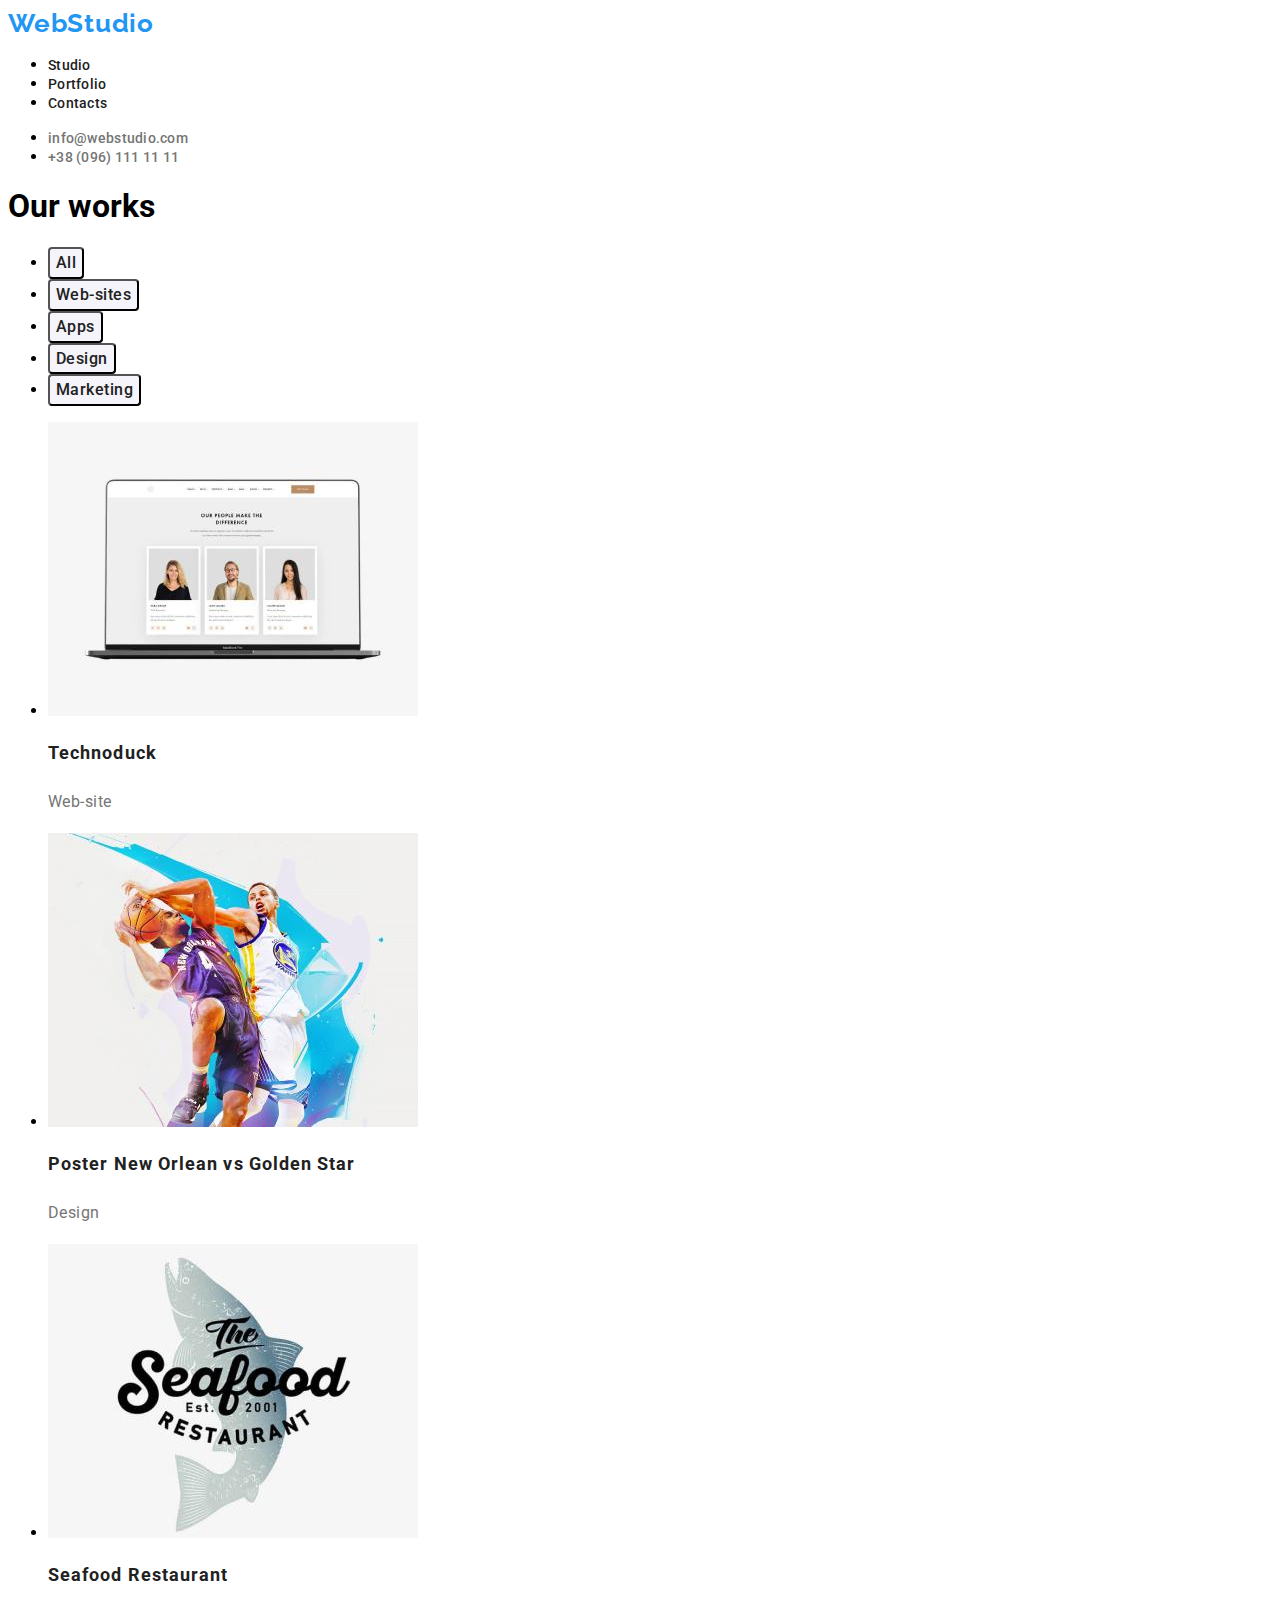
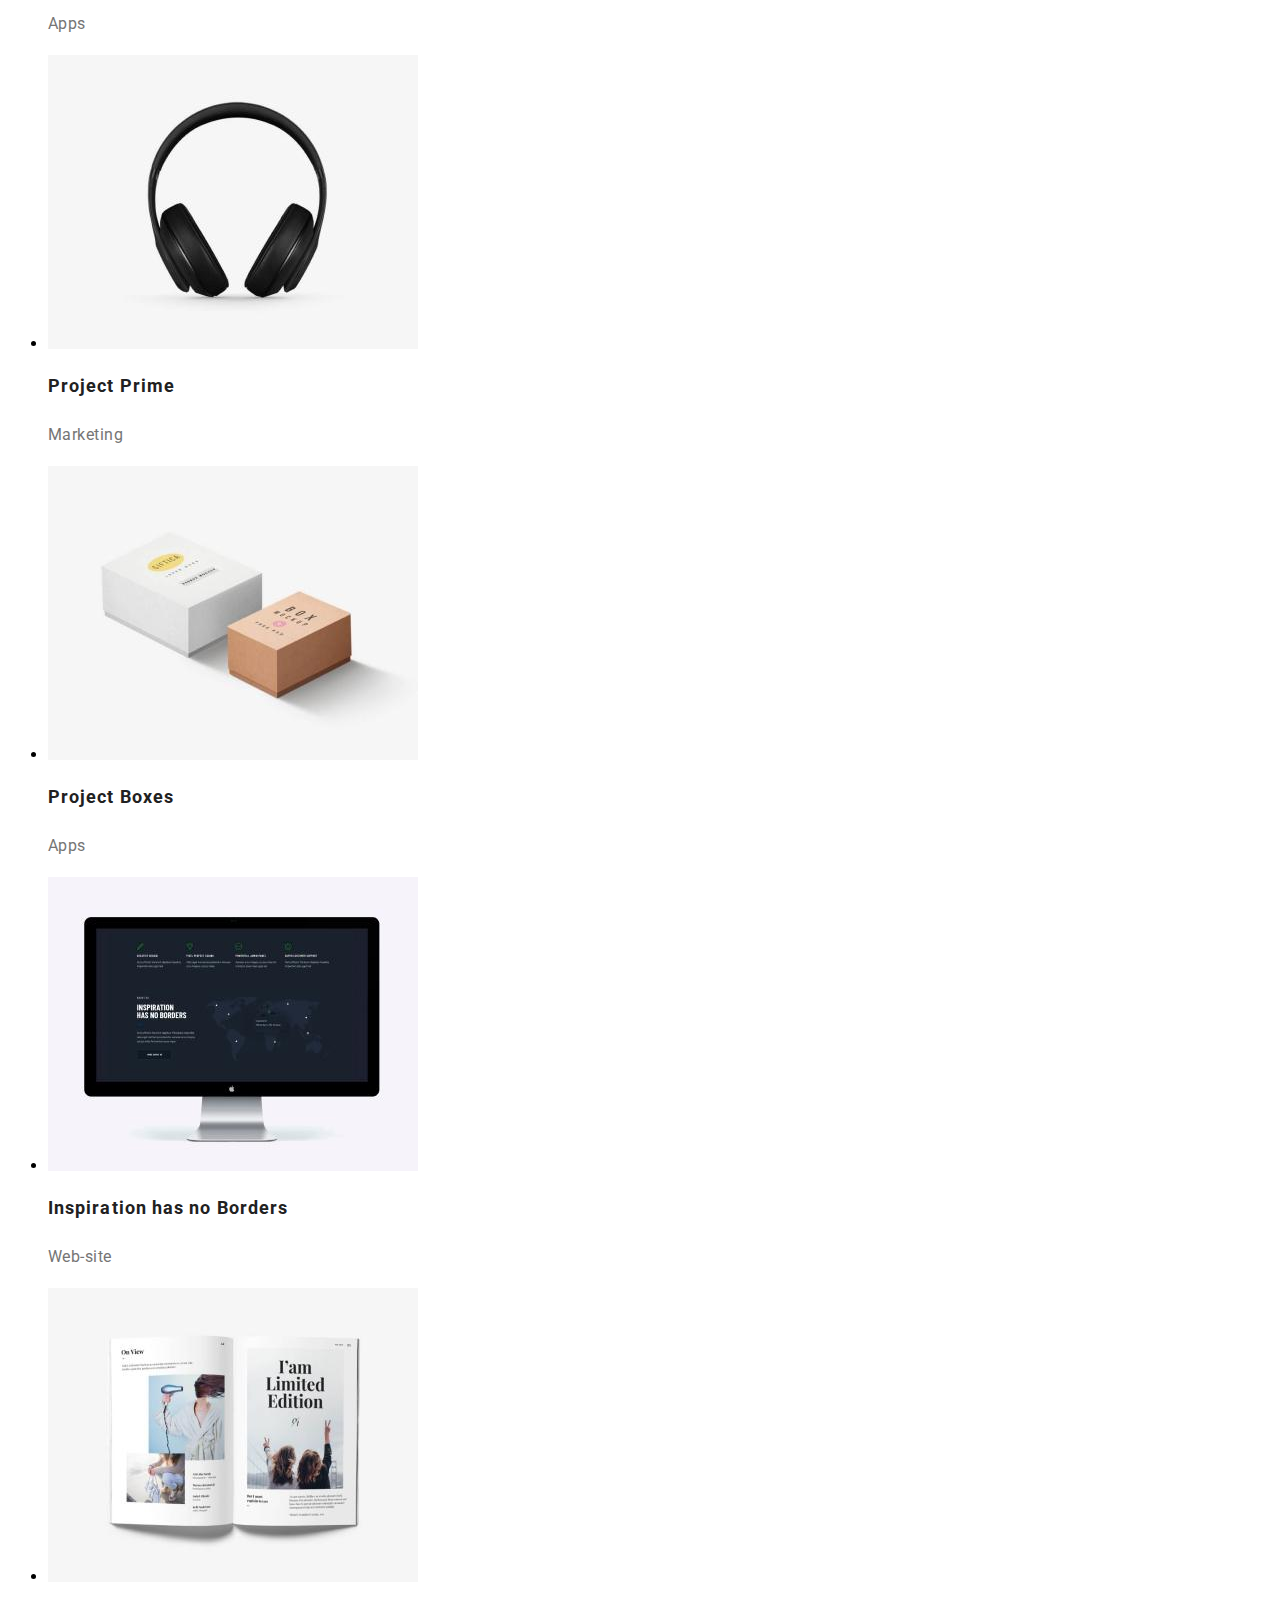
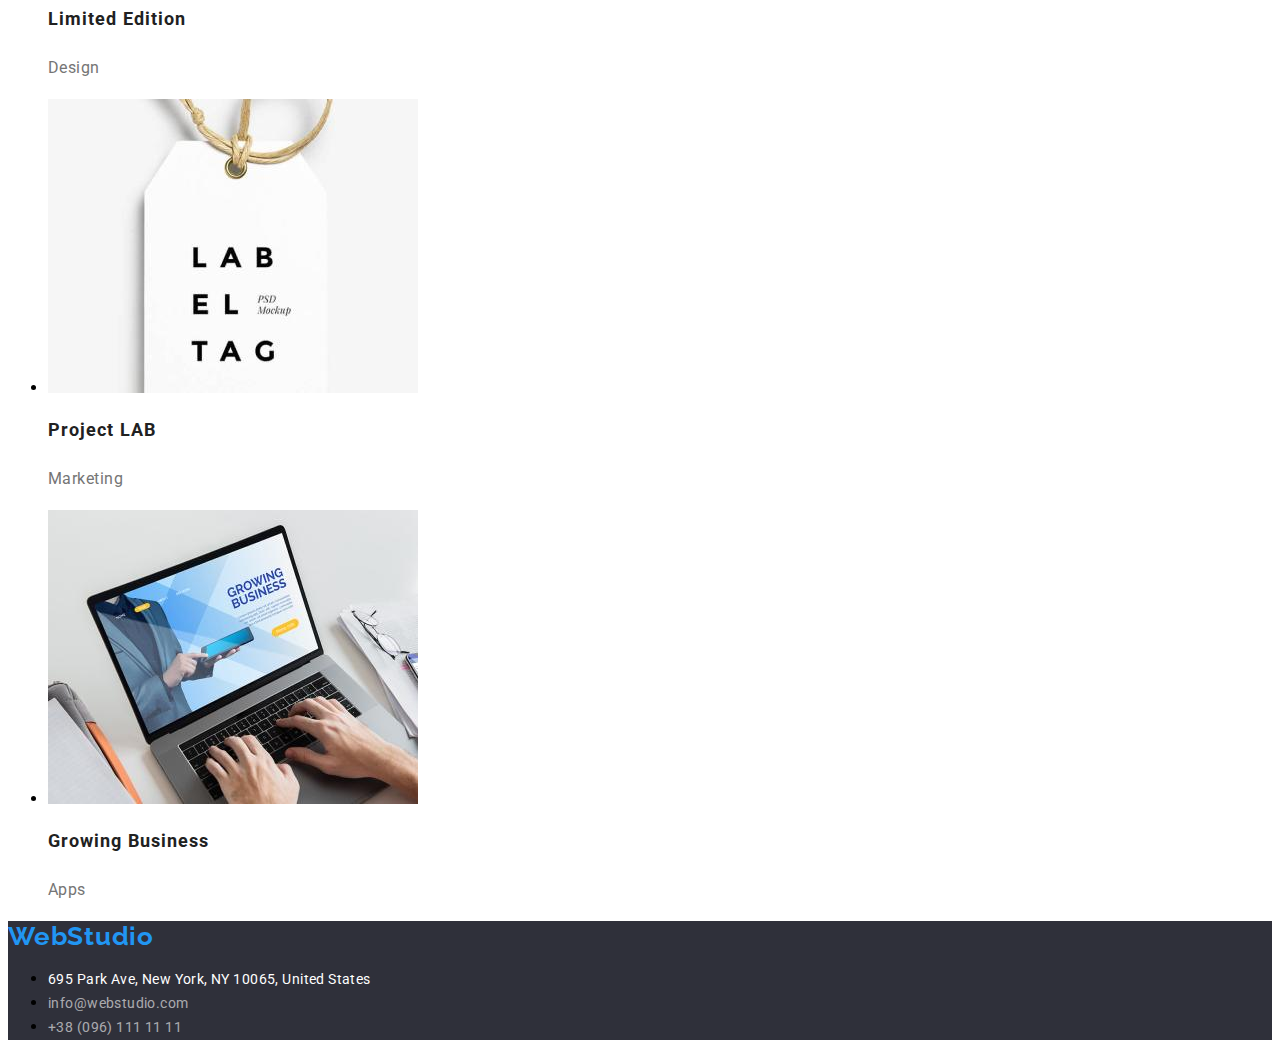
==== portfolio.html @ 2d48340a "Add page portfolio and styles" ====
<!DOCTYPE html>
<html lang="en">
  <head>
    <meta charset="UTF-8" />
    <meta http-equiv="X-UA-Compatible" content="IE=edge" />
    <meta name="viewport" content="width=device-width, initial-scale=1.0" />
    <title>WebStudio</title>
    <link rel="preconnect" href="https://fonts.googleapis.com" />
    <link rel="preconnect" href="https://fonts.gstatic.com" crossorigin />
    <link
      href="https://fonts.googleapis.com/css2?family=Raleway:wght@700&family=Roboto:wght@400;500;700;900&display=swap"
      rel="stylesheet"
    />
    <link rel="stylesheet" href="./styles/style.css" />
  </head>
  <body>
    <header>
      <nav>
        <a class="logo" href="./">WebStudio</a>
        <ul>
          <li class="nav-list-item">
            <a href="./">Studio</a>
          </li>
          <li class="nav-list-item">
            <a href="./portfolio.html">Portfolio</a>
          </li>
          <li class="nav-list-item">
            <a href="#">Contacts</a>
          </li>
        </ul>
      </nav>
      <ul>
        <li class="contHead-list-item">
          <a href="mailto:info@webstudio.com">info@webstudio.com</a>
        </li>
        <li class="contHead-list-item">
          <a href="tel:+380961111111">+38 (096) 111 11 11</a>
        </li>
      </ul>
    </header>

    <main>
      <section>
        <h1>Our works</h1>
        <ul>
          <li class="portfolio-btn-list-item">
            <button type="button">All</button>
          </li>
          <li class="portfolio-btn-list-item">
            <button type="button">Web-sites</button>
          </li>
          <li class="portfolio-btn-list-item">
            <button type="button">Apps</button>
          </li>
          <li class="portfolio-btn-list-item">
            <button type="button">Design</button>
          </li>
          <li class="portfolio-btn-list-item">
            <button type="button">Marketing</button>
          </li>
        </ul>
        <ul>
          <li class="portfolio-works-list-item">
            <img
              src="./images/portfolio_1.jpg"
              alt="Laptop with people on the screen"
            />
            <h2>Technoduck</h2>
            <p>Web-site</p>
          </li>
          <li class="portfolio-works-list-item">
            <img
              src="./images/portfolio_2.jpg"
              alt="Two basketbol players are tackeling"
            />
            <h2>Poster New Orlean vs Golden Star</h2>
            <p>Design</p>
          </li>
          <li class="portfolio-works-list-item">
            <img
              src="./images/portfolio_3.jpg"
              alt="The logo of the seafood restaurant"
            />
            <h2>Seafood Restaurant</h2>
            <p>Apps</p>
          </li>
          <li class="portfolio-works-list-item">
            <img src="./images/portfolio_4.jpg" alt="Black speakers" />
            <h2>Project Prime</h2>
            <p>Marketing</p>
          </li>
          <li class="portfolio-works-list-item">
            <img src="./images/portfolio_5.jpg" alt="Two boxes" />
            <h2>Project Boxes</h2>
            <p>Apps</p>
          </li>
          <li class="portfolio-works-list-item">
            <img src="./images/portfolio_6.jpg" alt="Screen with data" />
            <h2>Inspiration has no Borders</h2>
            <p>Web-site</p>
          </li>
          <li class="portfolio-works-list-item">
            <img src="./images/portfolio_7.jpg" alt="Magazine with photos" />
            <h2>Limited Edition</h2>
            <p>Design</p>
          </li>
          <li class="portfolio-works-list-item">
            <img src="./images/portfolio_8.jpg" alt="Lable tag" />
            <h2>Project LAB</h2>
            <p>Marketing</p>
          </li>
          <li class="portfolio-works-list-item">
            <img
              src="./images/portfolio_9.jpg"
              alt="A man is taping on the laptop"
            />
            <h2>Growing Business</h2>
            <p>Apps</p>
          </li>
        </ul>
      </section>
    </main>

    <footer>
      <a class="logo" href="./">WebStudio</a>
      <address>
        <ul>
          <li class="foo-list-item">
            <a
              class="foo-address"
              href="https://goo.gl/maps/jDkXbrxse3E37bwd8"
              target="_blank"
              rel="noopener noreferrer nofollow"
              >695 Park Ave, New York, NY 10065, United States</a
            >
          </li>
          <li class="foo-list-item">
            <a href="mailto:info@webstudio.com">info@webstudio.com</a>
          </li>
          <li class="foo-list-item">
            <a href="tel:+380961111111">+38 (096) 111 11 11</a>
          </li>
        </ul>
      </address>
    </footer>
  </body>
</html>
---- styles/style.css ----
:root {
  --color-txt-primary: #212121;
  --color-txt-secondary: #757575;
  --color-txt-accent-primary: #2196f3;
  --color-txt-accent-secondary: #ffffff;
  --color-txt-contacts: rgba(255, 255, 255, 0.6);
  --color-bg-primary: #ffffff;
  --color-bg-secondary: #2f303a;
}

body {
  background-color: var(--color-txt-accent-secondary);

  font-family: "Roboto", sans-serif;
  font-weight: 400;
}

.logo {
  color: var(--color-txt-accent-primary);

  font-family: "Raleway", sans-serif;
  font-weight: 700;
  font-size: 26px;
  line-height: 1.19;
  letter-spacing: 0.03em;
  text-decoration: none;
}

.nav-list-item > a {
  color: var(--color-txt-primary);

  font-weight: 500;
  font-size: 14px;
  line-height: 1.14;
  letter-spacing: 0.02em;
  text-decoration: none;
}

.contHead-list-item > a {
  color: var(--color-txt-secondary);

  font-weight: 500;
  font-size: 14px;
  line-height: 1.14;
  letter-spacing: 0.02em;
  text-decoration: none;
}

.nav-list-item > a:hover,
.nav-list-item > a:focus,
.contHead-list-item > a:hover,
.contHead-list-item > a:focus {
  color: var(--color-txt-accent-primary);
}

.hero {
  background-color: var(--color-bg-secondary);
}

.hero > h1 {
  color: var(--color-bg-primary);

  font-weight: 900;
  font-size: 44px;
  line-height: 1.36;
  text-align: center;
  letter-spacing: 0.06em;
  text-transform: uppercase;
}

.hero > button {
  color: var(--color-bg-primary);
  background-color: var(--color-txt-accent-primary);

  font-family: inherit;
  font-weight: 700;
  font-size: 16px;
  line-height: 1.88;
  text-align: center;
  letter-spacing: 0.06em;

  box-shadow: 0px 4px 4px rgba(0, 0, 0, 0.15);
  border-radius: 4px;
}

.adv-list-item > h3 {
  color: var(--color-txt-primary);

  font-weight: 700;
  font-size: 14px;
  line-height: 1.14;
  letter-spacing: 0.03em;
  text-transform: uppercase;
}

.adv-list-item > p {
  color: var(--color-txt-secondary);

  font-size: 14px;
  line-height: 1.71;
  letter-spacing: 0.03em;
}

.weDo-header,
.ourTeam-header {
  color: var(--color-txt-primary);

  font-weight: 700;
  font-size: 36px;
  line-height: 1.17;
  text-align: center;
  letter-spacing: 0.03em;
}

.ourTeam {
  background-color: #f5f4fa;
}

.ourTeam-list-item > h3 {
  color: var(--color-txt-primary);

  font-weight: 500;
  font-size: 16px;
  line-height: 1.19;
  text-align: center;
  letter-spacing: 0.03em;
}

.ourTeam-list-item > p {
  color: var(--color-txt-secondary);

  font-size: 16px;
  line-height: 1.19;
  text-align: center;
  letter-spacing: 0.03em;
}

footer {
  background-color: var(--color-bg-secondary);
}

.foo-list-item > a {
  color: var(--color-txt-contacts);

  font-style: normal;
  font-size: 14px;
  line-height: 1.71;
  letter-spacing: 0.03em;
  text-decoration: none;
}

.foo-list-item > .foo-address {
  color: var(--color-txt-accent-secondary);
}

/*portfolio page*/

.portfolio-btn-list-item > button {
  color: var(--color-txt-primary);

  font-family: inherit;
  font-weight: 500;
  font-size: 16px;
  line-height: 1.62;
  text-align: center;
  letter-spacing: 0.03em;

  background-color: #f5f4fa;
  border-radius: 4px;
}

.portfolio-btn-list-item > button:hover,
.portfolio-btn-list-item > button:focus {
  color: var(--color-bg-primary);
  background-color: var(--color-txt-accent-primary);

  box-shadow: 0px 3px 1px rgba(0, 0, 0, 0.1), 0px 1px 2px rgba(0, 0, 0, 0.08),
    0px 2px 2px rgba(0, 0, 0, 0.12);
  border-radius: 4px;
}

.portfolio-works-list-item > h2 {
  color: var(--color-txt-primary);

  font-weight: 700;
  font-size: 18px;
  line-height: 2;
  letter-spacing: 0.06em;
}

.portfolio-works-list-item > p {
  color: var(--color-txt-secondary);

  font-size: 16px;
  line-height: 1.88;
  letter-spacing: 0.03em;
}
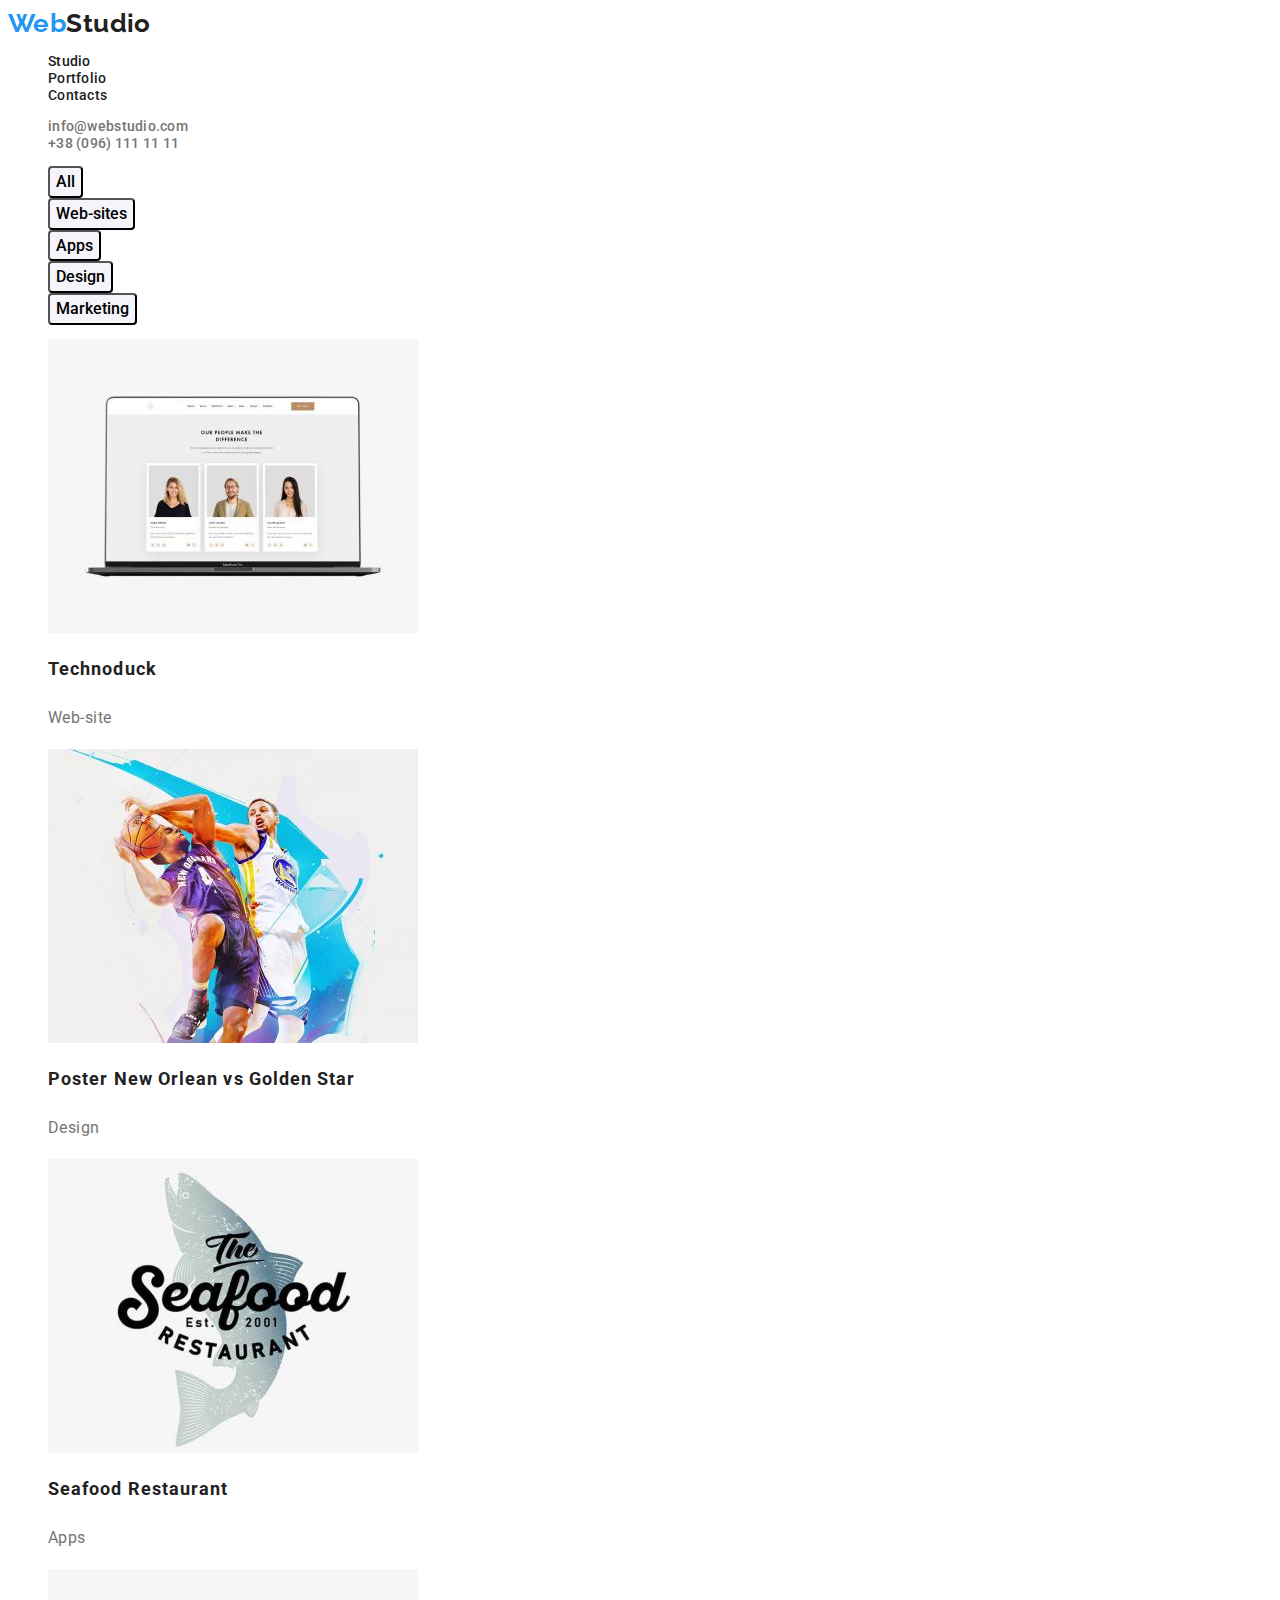
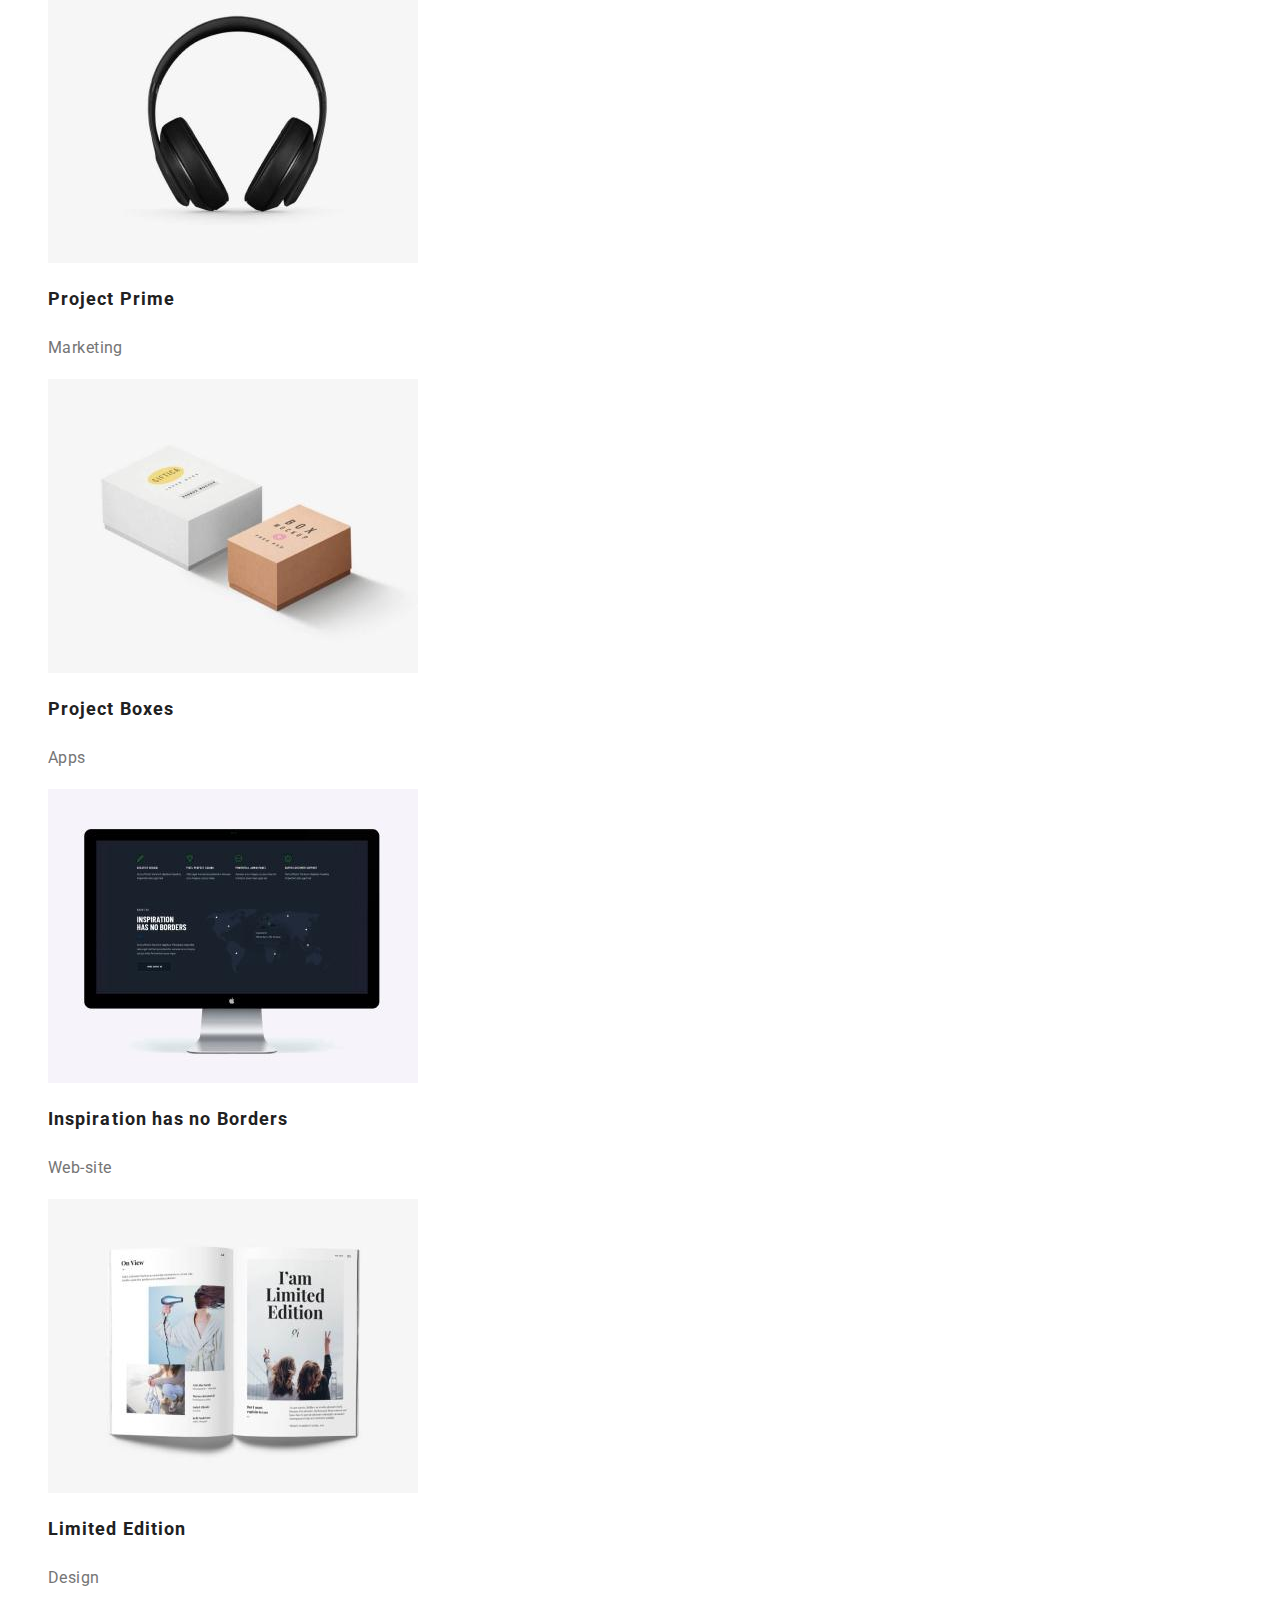
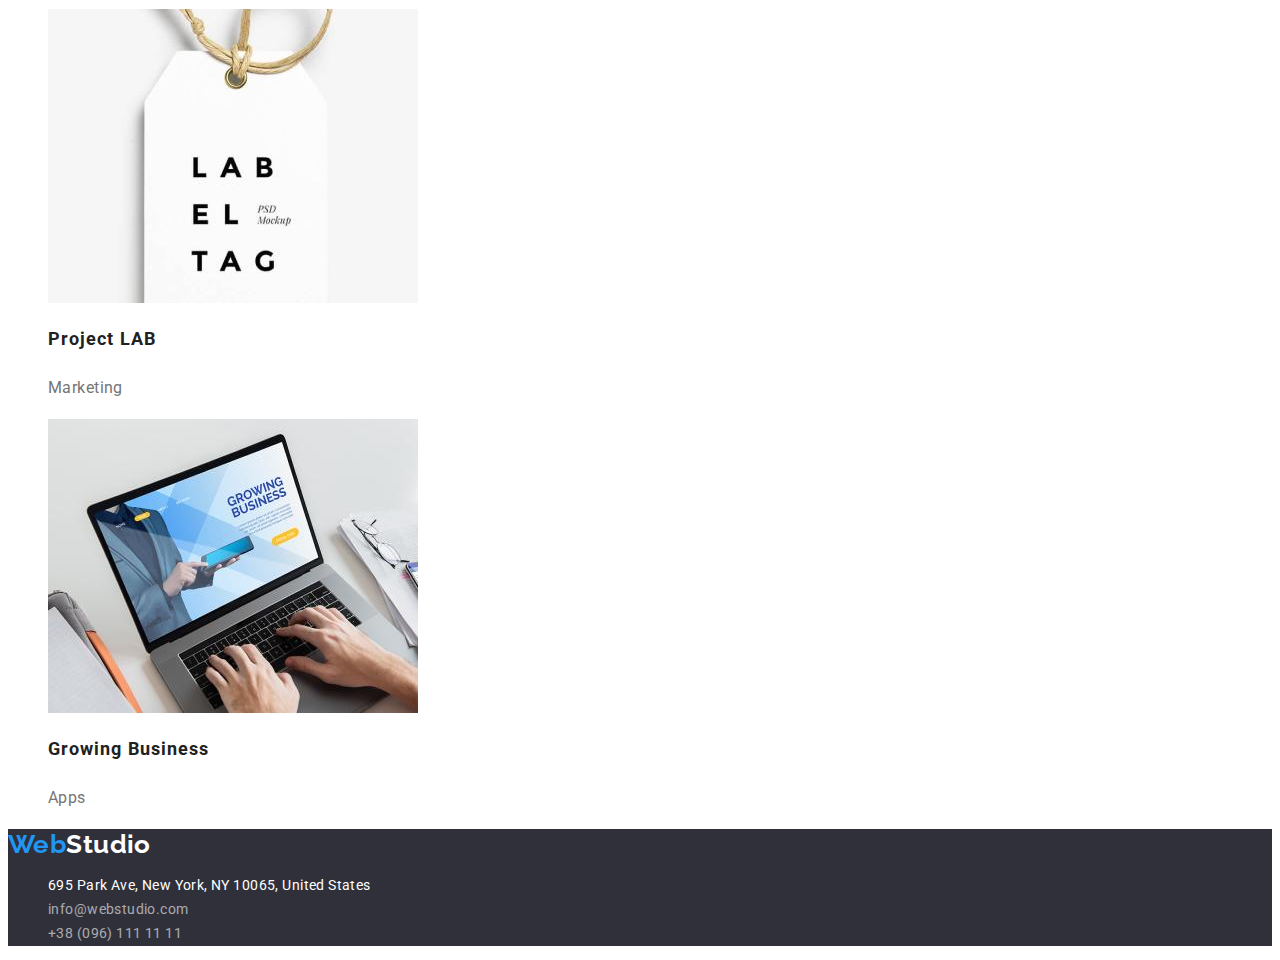
==== commit 4e1bb2f1: "improving" ====
--- a/portfolio.html
+++ b/portfolio.html
@@ -16,7 +16,7 @@
   <body>
     <header>
       <nav>
-        <a class="logo" href="./">WebStudio</a>
+        <a class="logo" href="./">Web<span class="studio-dark">Studio</span></a>
         <ul>
           <li class="nav-list-item">
             <a href="./">Studio</a>
@@ -41,7 +41,7 @@
 
     <main>
       <section>
-        <h1>Our works</h1>
+        <h1 class="visually-hidden">Our works</h1>
         <ul>
           <li class="portfolio-btn-list-item">
             <button type="button">All</button>
@@ -122,7 +122,7 @@
     </main>
 
     <footer>
-      <a class="logo" href="./">WebStudio</a>
+      <a class="logo" href="./">Web<span class="studio-white">Studio</span></a>
       <address>
         <ul>
           <li class="foo-list-item">
--- a/styles/style.css
+++ b/styles/style.css
@@ -9,10 +9,17 @@
 }
 
 body {
+  color: var(--color-txt-primary);
   background-color: var(--color-txt-accent-secondary);
 
   font-family: "Roboto", sans-serif;
+  font-size: 14px;
   font-weight: 400;
+  letter-spacing: 0.03em;
+}
+
+li {
+  list-style: none;
 }
 
 .logo {
@@ -22,15 +29,20 @@
   font-weight: 700;
   font-size: 26px;
   line-height: 1.19;
-  letter-spacing: 0.03em;
-  text-decoration: none;
+  text-decoration: none;
+}
+
+.studio-dark {
+  color: var(--color-txt-primary);
+}
+
+.studio-white {
+  color: var(--color-txt-accent-secondary);
 }
 
 .nav-list-item > a {
-  color: var(--color-txt-primary);
-
-  font-weight: 500;
-  font-size: 14px;
+  color: inherit;
+  font-weight: 500;
   line-height: 1.14;
   letter-spacing: 0.02em;
   text-decoration: none;
@@ -40,7 +52,6 @@
   color: var(--color-txt-secondary);
 
   font-weight: 500;
-  font-size: 14px;
   line-height: 1.14;
   letter-spacing: 0.02em;
   text-decoration: none;
@@ -81,35 +92,45 @@
 
   box-shadow: 0px 4px 4px rgba(0, 0, 0, 0.15);
   border-radius: 4px;
+  cursor: pointer;
+}
+
+.hero > button:hover,
+.hero > button:focus {
+  background-color: #188ce8;
+}
+
+.visually-hidden {
+  position: absolute;
+  white-space: nowrap;
+  width: 1px;
+  height: 1px;
+  overflow: hidden;
+  border: 0;
+  padding: 0;
+  clip: rect(0 0 0 0);
+  clip-path: inset(50%);
+  margin: -1px;
 }
 
 .adv-list-item > h3 {
-  color: var(--color-txt-primary);
-
-  font-weight: 700;
-  font-size: 14px;
+  font-weight: 700;
   line-height: 1.14;
-  letter-spacing: 0.03em;
   text-transform: uppercase;
 }
 
 .adv-list-item > p {
   color: var(--color-txt-secondary);
 
-  font-size: 14px;
   line-height: 1.71;
-  letter-spacing: 0.03em;
 }
 
 .weDo-header,
 .ourTeam-header {
-  color: var(--color-txt-primary);
-
   font-weight: 700;
   font-size: 36px;
   line-height: 1.17;
   text-align: center;
-  letter-spacing: 0.03em;
 }
 
 .ourTeam {
@@ -117,13 +138,10 @@
 }
 
 .ourTeam-list-item > h3 {
-  color: var(--color-txt-primary);
-
   font-weight: 500;
   font-size: 16px;
   line-height: 1.19;
   text-align: center;
-  letter-spacing: 0.03em;
 }
 
 .ourTeam-list-item > p {
@@ -132,7 +150,6 @@
   font-size: 16px;
   line-height: 1.19;
   text-align: center;
-  letter-spacing: 0.03em;
 }
 
 footer {
@@ -143,10 +160,13 @@
   color: var(--color-txt-contacts);
 
   font-style: normal;
-  font-size: 14px;
   line-height: 1.71;
-  letter-spacing: 0.03em;
-  text-decoration: none;
+  text-decoration: none;
+}
+
+.foo-list-item > a:hover,
+.foo-list-item > a:focus {
+  color: var(--color-txt-accent-primary);
 }
 
 .foo-list-item > .foo-address {
@@ -156,17 +176,15 @@
 /*portfolio page*/
 
 .portfolio-btn-list-item > button {
-  color: var(--color-txt-primary);
-
   font-family: inherit;
   font-weight: 500;
   font-size: 16px;
   line-height: 1.62;
   text-align: center;
-  letter-spacing: 0.03em;
 
   background-color: #f5f4fa;
   border-radius: 4px;
+  cursor: pointer;
 }
 
 .portfolio-btn-list-item > button:hover,
@@ -180,8 +198,6 @@
 }
 
 .portfolio-works-list-item > h2 {
-  color: var(--color-txt-primary);
-
   font-weight: 700;
   font-size: 18px;
   line-height: 2;
@@ -193,5 +209,4 @@
 
   font-size: 16px;
   line-height: 1.88;
-  letter-spacing: 0.03em;
-}
+}
